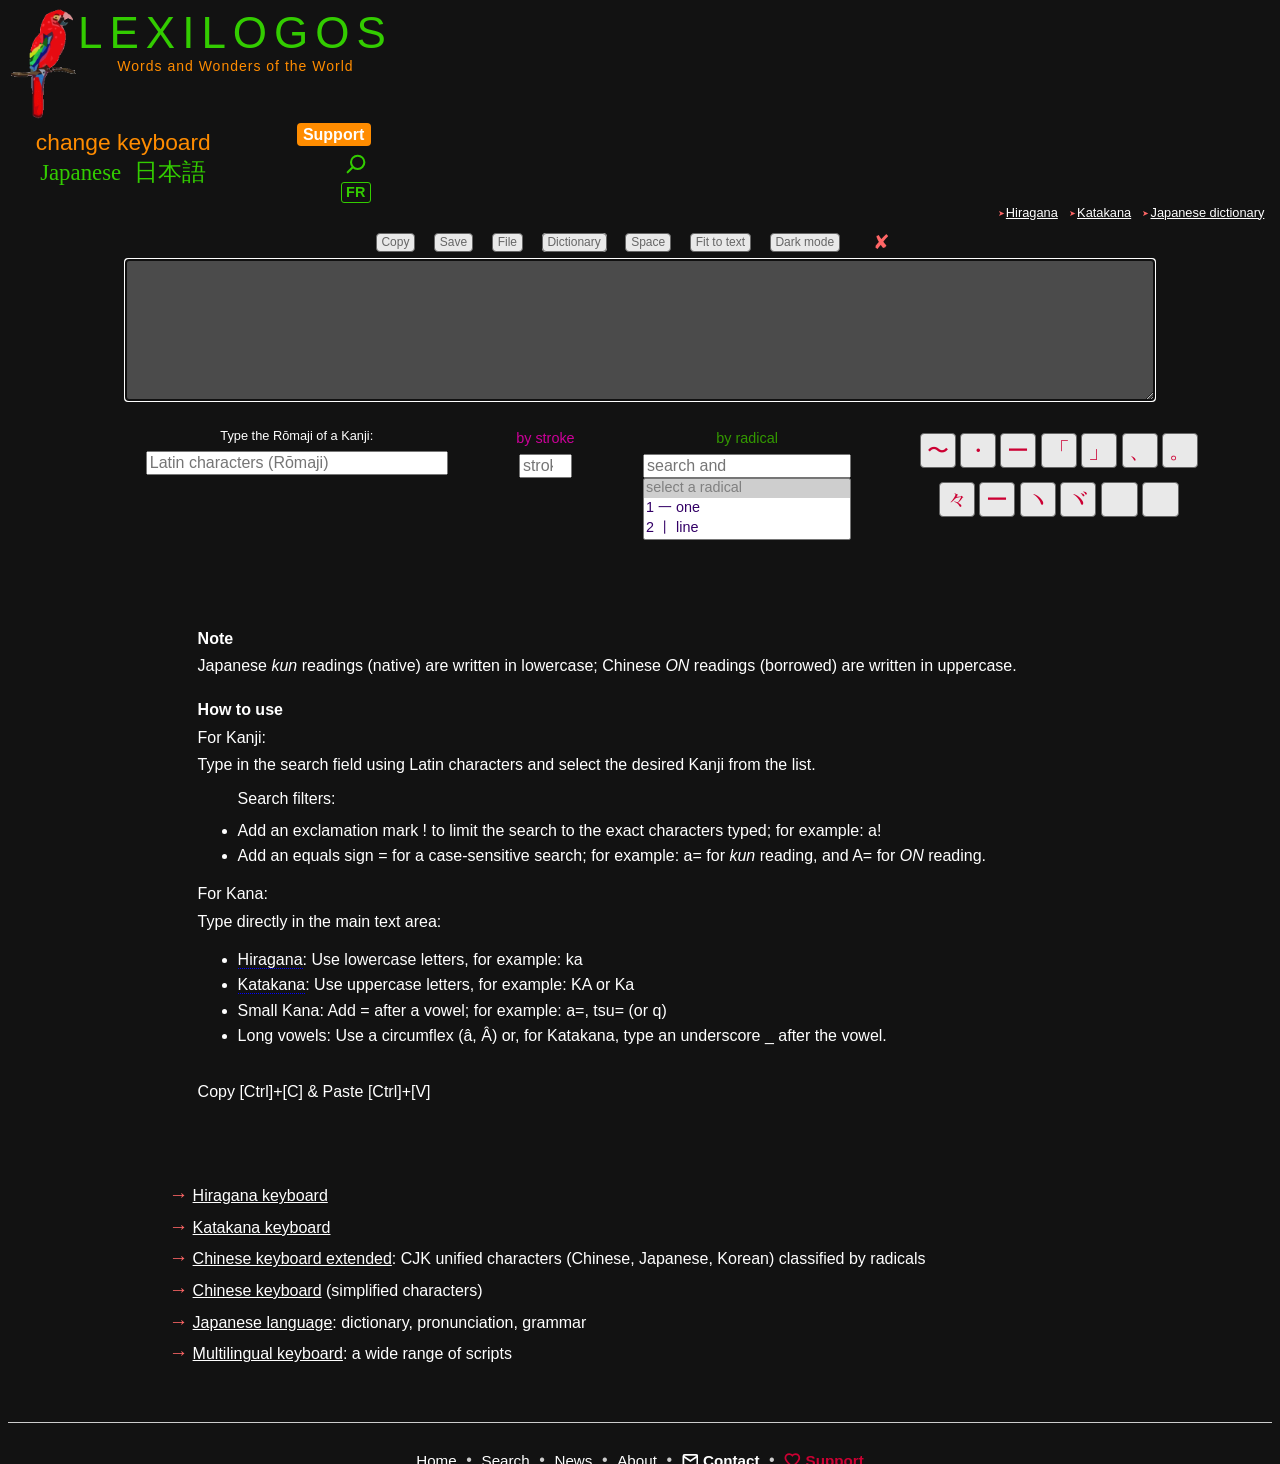
==== index.html @ 912d9aad "First commit; first stable version" ====
<!DOCTYPE html>
<html lang="en"><head>
<meta http-equiv="content-type" content="text/html; charset=UTF-8">
<meta charset="utf-8">
<meta name="viewport" content="width=device-width, initial-scale=1">
<title>Japanese Keyboard Online: Kanji, Hiragana &amp; Katakana • Lexilogos</title>
<meta name="description" content="Online Japanese keyboard to type Kanji and Kana (Hiragana &amp; Katakana). Look up Kanji by pronunciation, radical, or number of strokes.">
<meta name="Keywords" content="kanji, japanese, keyboard">
<meta property="og:image" content="https://www.lexilogos.com/images/babel_bruegel.jpg">
<link rel="alternate" hreflang="fr" href="https://www.lexilogos.com/clavier/japonais.htm">
<link rel="shortcut icon" href="https://www.lexilogos.com/favicon.ico">
<link href="Japanese%20Keyboard%20Online_%20Kanji,%20Hiragana%20&amp;%20Katakana%20%E2%80%A2%20Lexilogos_files/style3.css" rel="stylesheet">
<style>
.cadr { font-family:MS UI Gothic; font-size:1.7em; }
.bt, .bt:visited { text-decoration: none; cursor: pointer; font-size:1.4em; font-family:MS UI Gothic; font-style:normal; font-weight:normal; color:#CC0033; background-color: #E9E9E9; border:1px solid #666; border-radius: 4px; margin:0.1em 0em; }
.bt:hover { color:#0000FF; background-color:#FFFF7D; }
#mode-indic { font-size: 0.85em; color: #555; }
#mode-indic span { background: #eee; padding: 0.1em 0.5em; border-radius: 4px; }

.casemain { text-align: center; margin-left: 10%; margin-right: 10%; }
.case { display: inline-block; padding-right: 2em; padding-bottom: 1em; text-align: center; vertical-align: top; }

.chi { text-decoration:none; cursor:pointer; color: #CC0033; font-size:1.8em; background-color:#FFFFFF; border-width:0; }
.chi:hover { color: #0000FF; background-color: #FFFF7D; }
.tra { color: #CC0099; font-size:0.9em; }
.cle { color: #339900; font-size:0.9em; }
.prob { color: #666666; font-family:"Noto Sans", Arial; }

.box-jap {display:inline-block; padding:0 2em 1em 2em; vertical-align:top; }
.esp-jap { height:0.6em }

@media screen and (max-width:960px) { 
.box-jap { padding:0 1em 1em 1em; }
.casemain { margin-left:0; margin-right:0; }
}
</style>
<script src="Japanese%20Keyboard%20Online_%20Kanji,%20Hiragana%20&amp;%20Katakana%20%E2%80%A2%20Lexilogos_files/base_rech.js"></script>
<script defer="defer" src="Japanese%20Keyboard%20Online_%20Kanji,%20Hiragana%20&amp;%20Katakana%20%E2%80%A2%20Lexilogos_files/nih_en.js"></script>
<script defer="defer" src="Japanese%20Keyboard%20Online_%20Kanji,%20Hiragana%20&amp;%20Katakana%20%E2%80%A2%20Lexilogos_files/car_nikaji.js"></script>
<script src="Japanese%20Keyboard%20Online_%20Kanji,%20Hiragana%20&amp;%20Katakana%20%E2%80%A2%20Lexilogos_files/copyres.js"></script>
<script src="Japanese%20Keyboard%20Online_%20Kanji,%20Hiragana%20&amp;%20Katakana%20%E2%80%A2%20Lexilogos_files/savetxt.js"></script>
<script defer="defer" src="Japanese%20Keyboard%20Online_%20Kanji,%20Hiragana%20&amp;%20Katakana%20%E2%80%A2%20Lexilogos_files/mode.js"></script>
<!-- GA -->
</head>
<body class="dark-theme">
<div class="ca"><a href="https://www.lexilogos.com/english/new.htm"><img src="Japanese%20Keyboard%20Online_%20Kanji,%20Hiragana%20&amp;%20Katakana%20%E2%80%A2%20Lexilogos_files/lexilogos_papagai.gif" class="imgpap" title="What's new?" alt="new"></a></div>
<div class="cb">
  <a style="text-decoration: none;" href="https://www.lexilogos.com/english/index.htm">
    <span style="display: flex; flex-direction: column; align-items: center; text-align: center;">
      <span style="font-size: 44px; color: #33cc00; letter-spacing: 7px;">LEXILOGOS</span>
      <span style="font-size: 14px; color: #ff8c00; letter-spacing: 1px;">Words and Wonders of the World</span>
    </span>
    <!-- <img src="Japanese%20Keyboard%20Online_%20Kanji,%20Hiragana%20&amp;%20Katakana%20%E2%80%A2%20Lexilogos_files/lexilogos_english.gif" class="imgloge" title="Online Dictionaries &gt; Index" alt="Lexilogos"> -->
  </a>
</div>
<h1 class="cc">
  <a style="text-decoration: none;" href="https://www.lexilogos.com/keyboard/index.htm">
    <!-- <img src="Japanese%20Keyboard%20Online_%20Kanji,%20Hiragana%20&amp;%20Katakana%20%E2%80%A2%20Lexilogos_files/keyboard.gif" class="imgclae" alt="online keyboard" title="Index languages"> -->
     <span style="font-size: 22.8px; color: #ff8c00;">change keyboard</span>
  </a>
  <br>
  <span class="kb-t">Japanese</span>&nbsp;
  <span class="kb-niho">日本語</span>
</h1>
<div class="cd"><a class="donate" title="I support Lexilogos" href="https://www.lexilogos.com/english/communication.htm">Support</a><br>
<a class="bousc" title="Search on Lexilogos &amp; online resources" href="https://www.lexilogos.com/english/search.htm">
 <svg class="loupe" viewBox="0 0 24 24">
 <circle cx="14" cy="10" r="8"></circle>
 <line x1="8.35" y1="15.65" x2="2" y2="22"></line>
</svg>
</a><br>
<a class="lang-switch" title="in French / en français" href="https://www.lexilogos.com/clavier/japonais.htm">FR</a> 
</div>
<div class="esp"></div>
<div class="cg"><span class="jf">➤ </span><a href="https://www.lexilogos.com/keyboard/hiragana.htm">Hiragana</a> <span class="jf">➤ </span><a href="https://www.lexilogos.com/keyboard/katakana.htm">Katakana</a> <span class="jf">➤ </span><a href="https://www.lexilogos.com/english/japanese_dictionary.htm">Japanese dictionary</a></div>

<div class="esp"></div>
<div class="center"> 
<!-- changeKeyboard -->

<!-- End changeKeyboard -->
<div class="esp"></div>
<input type="button" class="bf" onclick="copy()" value="Copy">
<input type="button" class="bf" onclick="savetext()" value="Save" title="Save text as a .txt file">
<input type="button" class="bf" value="File" title="Open a .txt file" onclick="document.getElementById('file-input').click();">
<input type="file" id="file-input" style="display:none;" accept=".txt" onchange="openFile(this)">
<a class="bf" href="#" onclick="this.href='../english/japanese_dictionary.htm?q=' + encodeURIComponent(document.getElementById('bar').value.trim());" title="Search &amp; Translation">Dictionary</a>
<input type="button" class="bf" onclick="alfa(' ')" value="Space">
<input type="button" class="bf" id="btnExpand" onclick="toggleExpand()" value="Fit to text">
<input type="button" class="bf" id="theme-toggle" value="Light mode">
<button type="button" id="btn-effa" class="effa" onclick="reset_all()" title="Clear">✘</button>
<div id="copymes">✅ copied in the clipboard!</div>
<textarea autocomplete="off" spellcheck="false" id="bar" rows="4" class="cadr"></textarea> 
<div class="esp"></div>
<div class="espc"></div>

<span class="espr mobnul"></span>
<div class="box-jap">

<div style="display: flex; flex-direction: column;">
  <label style="padding: 7px 0px 8px 0px;" class="k" for="recherche">Type the Rōmaji of a Kanji:</label>
  <input type="text" autocomplete="off" id="recherche" name="q" oninput="verify()" placeholder="Latin characters (Rōmaji)" size="30" maxlength="10">
</div>
<p id="mode-indic"></p>
</div>
<div class="mobesp"></div>
<div class="box-jap">
<p class="k tra">by stroke</p>
<input id="traits" type="number" min="1" max="23" onchange="searchFromSelect('traits')" width="20" placeholder="strokes">
</div>

<div class="box-jap">
  <p class="k cle">by radical</p>
  <div style="display: flex; flex-direction: column;">
    <input id="select-radical-text-field" type="text" placeholder="search and">
    <select id="cles" size="3" onchange="searchFromSelect('cles')">
      <option value="" disabled="" selected="">select a radical</option>
      <option value="1">1 一 one</option>
      <option value="2">2 丨 line</option>
      <option value="3">3 丶 dot</option>
      <option value="4">4 丿 slash</option>
      <option value="5">5 乙 second</option>
      <option value="6">6 亅 hook</option>
      <option value="7">7 二 two</option>
      <option value="8">8 亠 lid</option>
      <option value="9">9 人 man</option>
      <option value="10">10 儿 son, legs</option>
      <option value="11">11 入 enter</option>
      <option value="12">12 八 eight</option>
      <option value="13">13 冂 wide</option>
      <option value="14">14 冖 cloth cover</option>
      <option value="15">15 冫 ice</option>
      <option value="16">16 几 table</option>
      <option value="17">17 凵 receptacle</option>
      <option value="18">18 刀 knife</option>
      <option value="19">19 力 power</option>
      <option value="20">20 勹 wrap</option>
      <option value="21">21 匕 spoon</option>
      <option value="22">22 匚 box</option>
      <option value="23">23 匸 hiding enclosure</option>
      <option value="24">24 十 ten</option>
      <option value="25">25 卜 divination</option>
      <option value="26">26 卩 seal (device)</option>
      <option value="27">27 厂 cliff</option>
      <option value="28">28 厶 private</option>
      <option value="29">29 又 again</option>
      <option value="30">30 口 mouth</option>
      <option value="31">31 囗 enclosure</option>
      <option value="32">32 土 earth</option>
      <option value="33">33 士 scholar</option>
      <option value="34">34 夂 go</option>
      <option value="35">35 夊 go slowly</option>
      <option value="36">36 夕 evening</option>
      <option value="37">37 大 big</option>
      <option value="38">38 女 woman</option>
      <option value="39">39 子 child</option>
      <option value="40">40 宀 roof</option>
      <option value="41">41 寸 inch</option>
      <option value="42">42 小 small</option>
      <option value="43">43 尢 lame</option>
      <option value="44">44 尸 corpse</option>
      <option value="45">45 屮 sprout</option>
      <option value="46">46 山 mountain</option>
      <option value="47">47 川 river</option>
      <option value="48">48 工 work</option>
      <option value="49">49 己 oneself</option>
      <option value="50">50 巾 turban</option>
      <option value="51">51 干 dry</option>
      <option value="52">52 幺 short thread</option>
      <option value="53">53 广 dotted cliff</option>
      <option value="54">54 廴 long stride</option>
      <option value="55">55 廾 arch</option>
      <option value="56">56 弋 shoot</option>
      <option value="57">57 弓 bow</option>
      <option value="58">58 彐 snout</option>
      <option value="59">59 彡 bristle</option>
      <option value="60">60 彳 step</option>
      <option value="61">61 心 heart</option>
      <option value="62">62 戈 halberd</option>
      <option value="63">63 戸 door</option>
      <option value="64">64 手 hand</option>
      <option value="65">65 支 branch</option>
      <option value="66">66 攴 rap, tap</option>
      <option value="67">67 文 script</option>
      <option value="68">68 斗 dipper</option>
      <option value="69">69 斤 axe</option>
      <option value="70">70 方 square</option>
      <option value="71">71 无 not</option>
      <option value="72">72 日 sun</option>
      <option value="73">73 曰 say</option>
      <option value="74">74 月 moon</option>
      <option value="75">75 木 tree</option>
      <option value="76">76 欠 lack</option>
      <option value="77">77 止 stop</option>
      <option value="78">78 歹 death</option>
      <option value="79">79 殳 weapon</option>
      <option value="80">80 毋 do not</option>
      <option value="81">81 比 compare</option>
      <option value="82">82 毛 fur</option>
      <option value="83">83 氏 clan</option>
      <option value="84">84 气 steam</option>
      <option value="85">85 水 water</option>
      <option value="86">86 火 fire</option>
      <option value="87">87 爪 claw</option>
      <option value="88">88 父 father</option>
      <option value="89">89 爻 trigrams</option>
      <option value="90">90 爿 split wood</option>
      <option value="91">91 片 slice</option>
      <option value="92">92 牙 fang</option>
      <option value="93">93 牛 cow</option>
      <option value="94">94 犬 dog</option>
      <option value="95">95 玄 profound</option>
      <option value="96">96 玉 jade</option>
      <option value="97">97 瓜 melon</option>
      <option value="98">98 瓦 tile</option>
      <option value="99">99 甘 sweet</option>
      <option value="100">100 生 life</option>
      <option value="101">101 用 use</option>
      <option value="102">102 田 field</option>
      <option value="103">103 疋 bolt of cloth</option>
      <option value="104">104 疒 sickness</option>
      <option value="105">105 癶 footsteps</option>
      <option value="106">106 白 white</option>
      <option value="107">107 皮 skin</option>
      <option value="108">108 皿 dish</option>
      <option value="109">109 目 eye</option>
      <option value="110">110 矛 spear</option>
      <option value="111">111 矢 arrow</option>
      <option value="112">112 石 stone</option>
      <option value="113">113 示 spirit</option>
      <option value="114">114 禸 track</option>
      <option value="115">115 禾 grain</option>
      <option value="116">116 穴 cave</option>
      <option value="117">117 立 stand</option>
      <option value="118">118 竹 bamboo</option>
      <option value="119">119 米 rice</option>
      <option value="120">120 糸 silk</option>
      <option value="121">121 缶 jar</option>
      <option value="122">122 网 net</option>
      <option value="123">123 羊 sheep</option>
      <option value="124">124 羽 feather</option>
      <option value="125">125 老 old</option>
      <option value="126">126 而 and</option>
      <option value="127">127 耒 plough</option>
      <option value="128">128 耳 ear</option>
      <option value="129">129 聿 brush</option>
      <option value="130">130 肉 meat</option>
      <option value="131">131 臣 minister</option>
      <option value="132">132 自 self</option>
      <option value="133">133 至 arrive</option>
      <option value="134">134 臼 mortar</option>
      <option value="135">135 舌 tongue</option>
      <option value="136">136 舛 oppose</option>
      <option value="137">137 舟 boat</option>
      <option value="138">138 艮 stopping</option>
      <option value="139">139 色 color</option>
      <option value="140">140 艸 grass</option>
      <option value="141">141 虍 tiger</option>
      <option value="142">142 虫 insect</option>
      <option value="143">143 血 blood</option>
      <option value="144">144 行 walk enclosure</option>
      <option value="145">145 衣 clothes</option>
      <option value="146">146 襾 cover</option>
      <option value="147">147 見 see</option>
      <option value="148">148 角 horn</option>
      <option value="149">149 言 speech</option>
      <option value="150">150 谷 valley</option>
      <option value="151">151 豆 bean</option>
      <option value="152">152 豕 pig</option>
      <option value="153">153 豸 badger</option>
      <option value="154">154 貝 shell</option>
      <option value="155">155 赤 red</option>
      <option value="156">156 走 run</option>
      <option value="157">157 足 foot</option>
      <option value="158">158 身 body</option>
      <option value="159">159 車 cart</option>
      <option value="160">160 辛 bitter</option>
      <option value="161">161 辰 morning</option>
      <option value="162">162 辵 walk</option>
      <option value="163">163 邑 city</option>
      <option value="164">164 酉 wine</option>
      <option value="165">165 釆 distinguish</option>
      <option value="166">166 里 village</option>
      <option value="167">167 金 gold</option>
      <option value="168">168 長 long</option>
      <option value="169">169 門 gate</option>
      <option value="170">170 阜 mound</option>
      <option value="171">171 隶 slave</option>
      <option value="172">172 隹 short tailed bird</option>
      <option value="173">173 雨 rain</option>
      <option value="174">174 青 blue</option>
      <option value="175">175 非 wrong</option>
      <option value="176">176 面 face</option>
      <option value="177">177 革 leather</option>
      <option value="178">178 韋 tanned leather</option>
      <option value="179">179 韭 leek</option>
      <option value="180">180 音 sound</option>
      <option value="181">181 頁 leaf</option>
      <option value="182">182 風 wind</option>
      <option value="183">183 飛 fly</option>
      <option value="184">184 食 eat</option>
      <option value="185">185 首 head</option>
      <option value="186">186 香 fragrant</option>
      <option value="187">187 馬 horse</option>
      <option value="188">188 骨 bone</option>
      <option value="189">189 高 tall</option>
      <option value="190">190 髟 hair</option>
      <option value="191">191 鬥 fight</option>
      <option value="192">192 鬯 sacrificial wine</option>
      <option value="193">193 鬲 cauldron</option>
      <option value="194">194 鬼 ghost</option>
      <option value="195">195 魚 fish</option>
      <option value="196">196 鳥 bird</option>
      <option value="197">197 鹵 salt</option>
      <option value="198">198 鹿 deer</option>
      <option value="199">199 麥 wheat</option>
      <option value="200">200 麻 hemp</option>
      <option value="201">201 黃 yellow</option>
      <option value="202">202 黍 millet</option>
      <option value="203">203 黑 black</option>
      <option value="204">204 黹 embroidery</option>
      <option value="205">205 黽 frog</option>
      <option value="206">206 鼎 tripod</option>
      <option value="207">207 鼓 drum</option>
      <option value="208">208 鼠 rat</option>
      <option value="209">209 鼻 nose</option>
      <option value="210">210 齊 even</option>
      <option value="211">211 齒 tooth</option>
      <option value="212">212 龍 dragon</option>
      <option value="213">213 龜 turtle</option>
      <option value="214">214 龠 flute</option>
    </select>
  </div>
</div>

<div class="box-jap">
<div class="esp-jap mobnul"></div>
<input type="button" class="bt" onclick="alfa(this.value)" value="〜" title="波ダッシュ nami dasshu">
<input type="button" class="bt" onclick="alfa(this.value)" value="・" title="中黒 nakaguro">
<input type="button" class="bt" onclick="alfa(this.value)" value="ー" title="長音符 chōonpu">
<input type="button" class="bt" onclick="alfa(this.value)" value="「" title="鉤括弧 kagikakko">
<input type="button" class="bt" onclick="alfa(this.value)" value="」" title="鉤括弧 kagikakko">
<input type="button" class="bt" onclick="alfa(this.value)" value="、" title="読点 tōten">
<input type="button" class="bt" onclick="alfa(this.value)" value="。" title="句点 kuten">
<div class="esp-jap mobnul"></div>
<input type="button" class="bt" onclick="alfa(this.value)" value="々" title="踊り字 odoriji - repetition mark kanji">
<input type="button" class="bt" onclick="alfa(this.value)" value="ー" title="長音符 chōonpu - katakana long sound symbol">
<input type="button" class="bt" onclick="alfa(this.value)" value="ヽ" title="iteration mark katakana">
<input type="button" class="bt" onclick="alfa(this.value)" value="ヾ" title="iteration mark katakana with dakuten">
<input type="button" class="bt" onclick="alfa(this.value)" value="ゝ" title="iteration mark hiragana">
<input type="button" class="bt" onclick="alfa(this.value)" value="ゞ" title="iteration mark hiragana with dakuten">
</div>

<div class="espc"></div>
<div class="casemain">
<div id="resultats"></div>
</div>
</div>

<div class="espb"></div>
<div class="pa"><b>Note</b>
<p>Japanese <i>kun</i> readings (native) are written in lowercase; Chinese <i>ON</i> readings (borrowed) are written in uppercase.</p>
<div class="espc"></div>

<b>How to use</b>
<p>For Kanji:</p>

<p>Type in the search field using Latin characters and select the desired Kanji from the list.</p> 

<ul>
<p>Search filters:</p>
<li>Add an exclamation mark ! to limit the search to the exact characters typed; for example: a! </li>
<li> Add an equals sign = for a case-sensitive search; for example: a= for <i>kun</i> reading, and A= for <i>ON</i> reading.</li>
</ul>

<p>For  Kana:</p>
<p>Type directly in the main text area:</p>
<ul>
<li>  <a class="lia" href="https://www.lexilogos.com/keyboard/hiragana.htm">Hiragana</a>: Use lowercase letters, for example: ka</li>
<li>  <a class="lia" href="https://www.lexilogos.com/keyboard/katakana.htm">Katakana</a>: Use uppercase letters, for example: KA or Ka</li>
<li> Small Kana: Add = after a vowel; for example: a=, tsu= (or q) </li>
<li> Long vowels: Use a circumflex (â, Â) or, for Katakana, type an underscore _ after the vowel.
</li></ul>
<br>
Copy [Ctrl]+[C] &amp; Paste [Ctrl]+[V] 
</div>
<div class="espa"></div>
<p class="pp"><span class="ji">→</span> <a href="https://www.lexilogos.com/keyboard/hiragana.htm">Hiragana keyboard</a> </p>
<p class="pp"><span class="ji">→</span> <a href="https://www.lexilogos.com/keyboard/katakana.htm">Katakana keyboard</a> </p>
<p class="pp"><span class="ji">→</span> <a href="https://www.lexilogos.com/keyboard/han.htm">Chinese keyboard extended</a>:  CJK unified characters (Chinese, Japanese, Korean) classified by radicals </p>
<p class="pp"><span class="ji">→</span> <a href="https://www.lexilogos.com/keyboard/chinese.htm">Chinese keyboard</a> (simplified characters)</p>
<p class="pp"><span class="ji">→</span> <a href="https://www.lexilogos.com/english/japanese_dictionary.htm">Japanese language</a>: dictionary, pronunciation, grammar </p>
<p class="pp"><span class="ji">→</span> <a href="https://www.lexilogos.com/keyboard/index.htm">Multilingual keyboard</a>: a wide range of scripts </p>

<div class="espb"></div>
<footer class="footer">
  <nav>
    <a href="https://www.lexilogos.com/english/index.htm">Home</a>
    <span class="sep">•</span>
    <a href="https://www.lexilogos.com/english/search.htm">Search</a>
    <span class="sep">•</span>
    <a href="https://www.lexilogos.com/english/new.htm">News</a>
    <span class="sep">•</span>
    <a href="https://www.lexilogos.com/english/lexilogos_introduction.htm">About</a>
    <span class="sep">•</span>    
    <a class="b" href="https://www.lexilogos.com/english/contact.htm">
      <svg class="icon-footer" viewBox="0 0 24 24">
        <path d="M4 4h16c1.1 0 2 .9 2 2v12c0 1.1-.9 2-2 2H4c-1.1 0-2-.9-2-2V6c0-1.1.9-2 2-2z"></path>
        <polyline points="22,6 12,13 2,6"></polyline>
      </svg> Contact</a>    
    <span class="sep">•</span>
    <a href="https://www.lexilogos.com/english/communication.htm" class="don-footer">
<svg class="icon-footer" viewBox="0 0 24 24">
  <path d="M12 21.35l-1.45-1.32C5.4 15.36 2 12.28 2 8.5 2 5.42 4.42 3 7.5 3c1.74 0 3.41.81 4.5 2.09C13.09 3.81 14.76 3 16.5 3 19.58 3 22 5.42 22 8.5c0 3.78-3.4 6.86-8.55 11.54L12 21.35z"></path>
</svg> Support</a>
  </nav>
  <p><a class="co" href="https://www.lexilogos.com/english/contact.htm">Xavier Nègre &nbsp; © Lexilogos 2002-2026</a></p>
</footer>

</body></html>
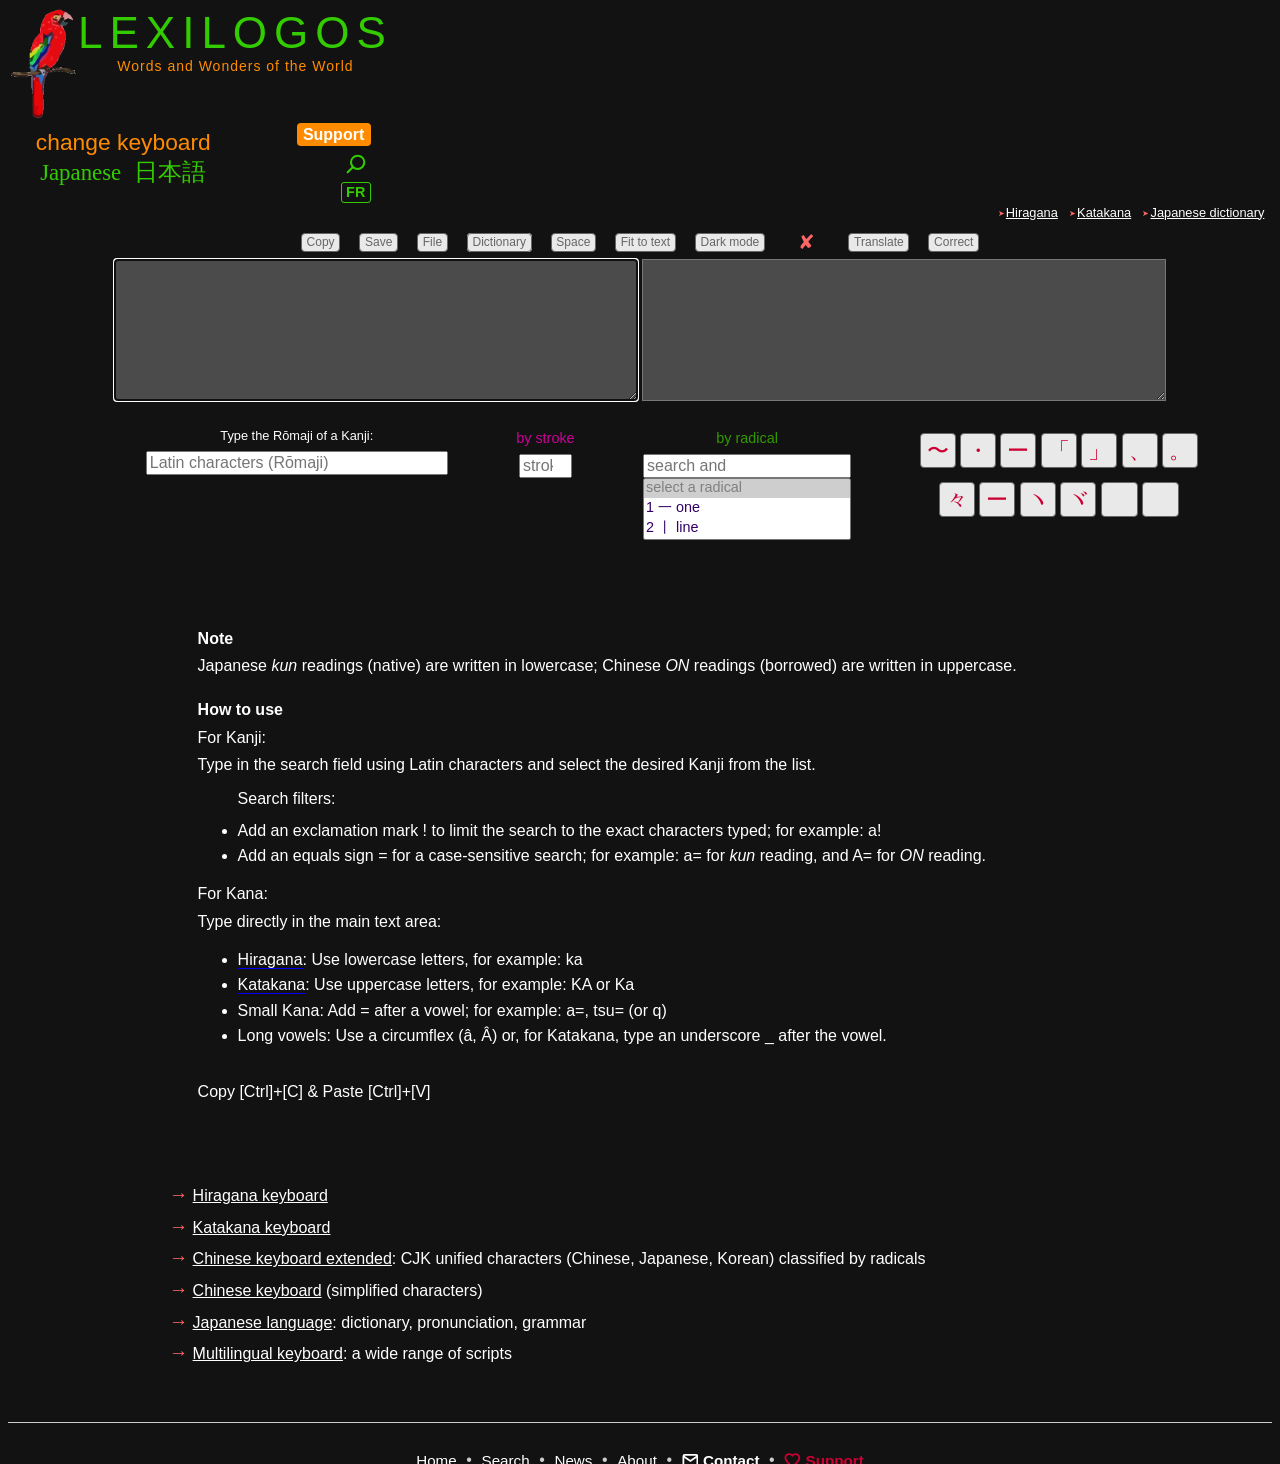
==== commit b59dc1c6: "Added translations" ====
--- a/index.html
+++ b/index.html
@@ -89,8 +89,13 @@
 <input type="button" class="bf" id="btnExpand" onclick="toggleExpand()" value="Fit to text">
 <input type="button" class="bf" id="theme-toggle" value="Light mode">
 <button type="button" id="btn-effa" class="effa" onclick="reset_all()" title="Clear">✘</button>
+<input type="button" class="bf" onclick="translateBarText()" value="Translate">
+<input type="button" class="bf" onclick="foo()" value="Correct">
 <div id="copymes">✅ copied in the clipboard!</div>
-<textarea autocomplete="off" spellcheck="false" id="bar" rows="4" class="cadr"></textarea> 
+<div>
+  <textarea autocomplete="off" spellcheck="false" id="bar" rows="4" class="cadr"></textarea>
+  <textarea autocomplete="off" spellcheck="false" id="bar1" rows="4" class="cadr"></textarea>
+</div>
 <div class="esp"></div>
 <div class="espc"></div>
 
